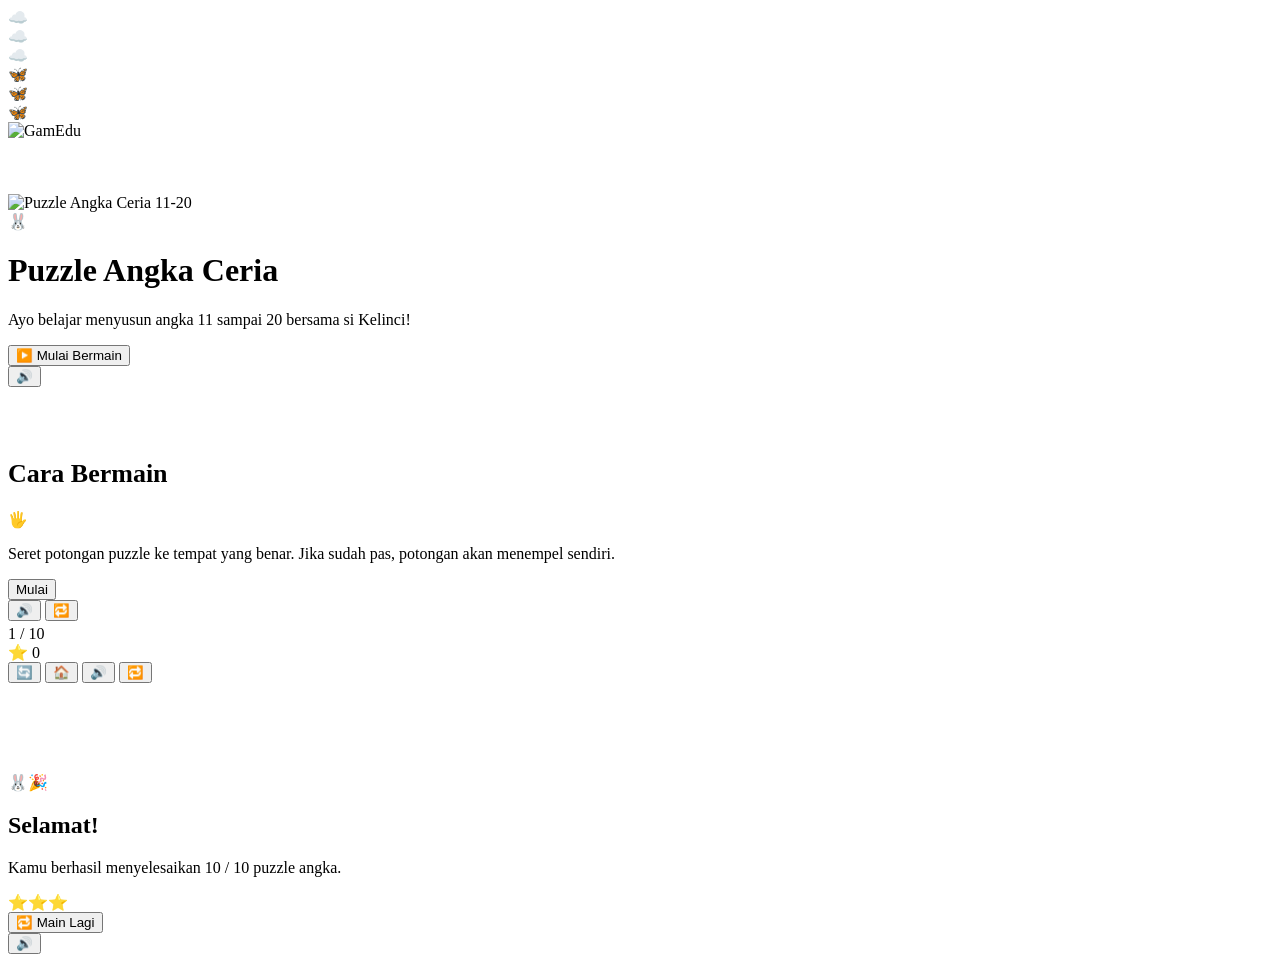
==== index.html @ fe3ea0c7 "Add files via upload" ====
<!DOCTYPE html>
<html lang="id">
<head>
<meta charset="UTF-8" />
<meta name="viewport" content="width=device-width, initial-scale=1, maximum-scale=1, user-scalable=no, viewport-fit=cover" />
<title>Puzzle Angka Ceria 11–20</title>
<meta name="description" content="Game edukasi menyusun puzzle angka 11 sampai 20 untuk anak usia 5 tahun, oleh GamEdu." />
<meta name="theme-color" content="#4caf50" />
<meta name="apple-mobile-web-app-capable" content="yes" />
<meta name="apple-mobile-web-app-status-bar-style" content="default" />
<meta name="apple-mobile-web-app-title" content="Puzzle Angka Ceria" />

<link rel="manifest" href="manifest.json" />
<link rel="icon" href="assets/icons/icon-192.png" />
<link rel="apple-touch-icon" href="assets/icons/icon-192.png" />

<!-- Font (progressive enhancement — game tetap berjalan offline dengan font fallback) -->
<link rel="preconnect" href="https://fonts.googleapis.com" />
<link rel="preconnect" href="https://fonts.gstatic.com" crossorigin />
<link href="https://fonts.googleapis.com/css2?family=Baloo+2:wght@500;700;800&family=Nunito:wght@400;700;800&display=swap" rel="stylesheet" />

<link rel="stylesheet" href="style.css" />
</head>
<body>

<!-- Dekorasi kebun: awan & kupu-kupu (berlaku di semua halaman) -->
<div class="deco-layer" aria-hidden="true">
  <div class="cloud c1">☁️</div>
  <div class="cloud c2">☁️</div>
  <div class="cloud c3">☁️</div>
  <div class="butterfly b1">🦋</div>
  <div class="butterfly b2">🦋</div>
  <div class="butterfly b3">🦋</div>
</div>

<!-- Watermark brand GamEdu — wajib tampil di semua halaman -->
<div class="brand-watermark" aria-hidden="true">
  <img src="assets/brand/gamedu-watermark.png" alt="GamEdu" />
</div>

<!-- Confetti layer (dipakai halaman Selesai) -->
<div class="confetti-layer" id="confetti-layer" aria-hidden="true"></div>

<!-- ============ HALAMAN 1: SPLASH ============ -->
<main class="page" id="page-splash">
  <div class="grass-strip" aria-hidden="true"></div>
  <div class="content-card" style="margin-top:6vh;">
    <img class="game-logo" src="assets/brand/game-logo.png" alt="Puzzle Angka Ceria 11-20" />
    <div class="mascot" aria-hidden="true">🐰</div>
    <h1 class="title-xl">Puzzle Angka Ceria</h1>
    <p class="subtitle">Ayo belajar menyusun angka 11 sampai 20 bersama si Kelinci!</p>
    <button class="btn big" id="btn-start">▶️ Mulai Bermain</button>
    <div class="icon-row">
      <button class="icon-btn" data-audio-toggle aria-label="Audio">🔊</button>
    </div>
  </div>
</main>

<!-- ============ HALAMAN 2: TUTORIAL ============ -->
<main class="page hidden" id="page-tutorial">
  <div class="grass-strip" aria-hidden="true"></div>
  <div class="content-card" style="margin-top:8vh;">
    <h2 class="title-xl" style="font-size:26px;">Cara Bermain</h2>
    <div class="tutorial-visual">
      <div class="tutorial-slot"></div>
      <div class="tutorial-piece"></div>
      <div class="tutorial-hand">🖐️</div>
    </div>
    <p class="subtitle">Seret potongan puzzle ke tempat yang benar. Jika sudah pas, potongan akan menempel sendiri.</p>
    <button class="btn big" id="btn-tutorial-mulai">Mulai</button>
    <div class="icon-row">
      <button class="icon-btn" data-audio-toggle aria-label="Audio">🔊</button>
      <button class="icon-btn" data-repeat aria-label="Ulangi Instruksi">🔁</button>
    </div>
  </div>
</main>

<!-- ============ HALAMAN 3: GAMEPLAY ============ -->
<main class="page hidden" id="page-gameplay">
  <div class="hud" style="margin-top:4px;">
    <div class="hud-progress" id="hud-progress">1 / 10</div>
    <div class="hud-stars" id="hud-stars">⭐ 0</div>
    <div class="hud-buttons">
      <button class="icon-btn" id="btn-restart" aria-label="Ulangi">🔄</button>
      <button class="icon-btn" id="btn-home" aria-label="Beranda">🏠</button>
      <button class="icon-btn" data-audio-toggle aria-label="Audio">🔊</button>
      <button class="icon-btn" data-repeat aria-label="Ulangi Instruksi">🔁</button>
    </div>
  </div>
  <div class="puzzle-board" id="puzzle-board"></div>
</main>

<!-- ============ HALAMAN 4: SELESAI ============ -->
<main class="page hidden" id="page-done">
  <div class="grass-strip" aria-hidden="true"></div>
  <div class="content-card" style="margin-top:10vh;">
    <div class="mascot" aria-hidden="true">🐰🎉</div>
    <h2 class="title-xl">Selamat!</h2>
    <p class="subtitle">Kamu berhasil menyelesaikan <span id="done-count">10 / 10</span> puzzle angka.</p>
    <div class="stars" aria-hidden="true">
      <span class="star-pop">⭐</span><span class="star-pop">⭐</span><span class="star-pop">⭐</span>
    </div>
    <button class="btn big secondary" id="btn-main-lagi">🔁 Main Lagi</button>
    <div class="icon-row">
      <button class="icon-btn" data-audio-toggle aria-label="Audio">🔊</button>
    </div>
  </div>
</main>

<script src="data.js"></script>
<script src="audio.js"></script>
<script src="speech.js"></script>
<script src="puzzle.js"></script>
<script src="app.js"></script>
<script>
  if ("serviceWorker" in navigator) {
    window.addEventListener("load", () => {
      navigator.serviceWorker.register("service-worker.js").catch(() => {
        /* offline-first tetap berjalan walau registrasi gagal (mis. saat dibuka via file://) */
      });
    });
  }
</script>
</body>
</html>
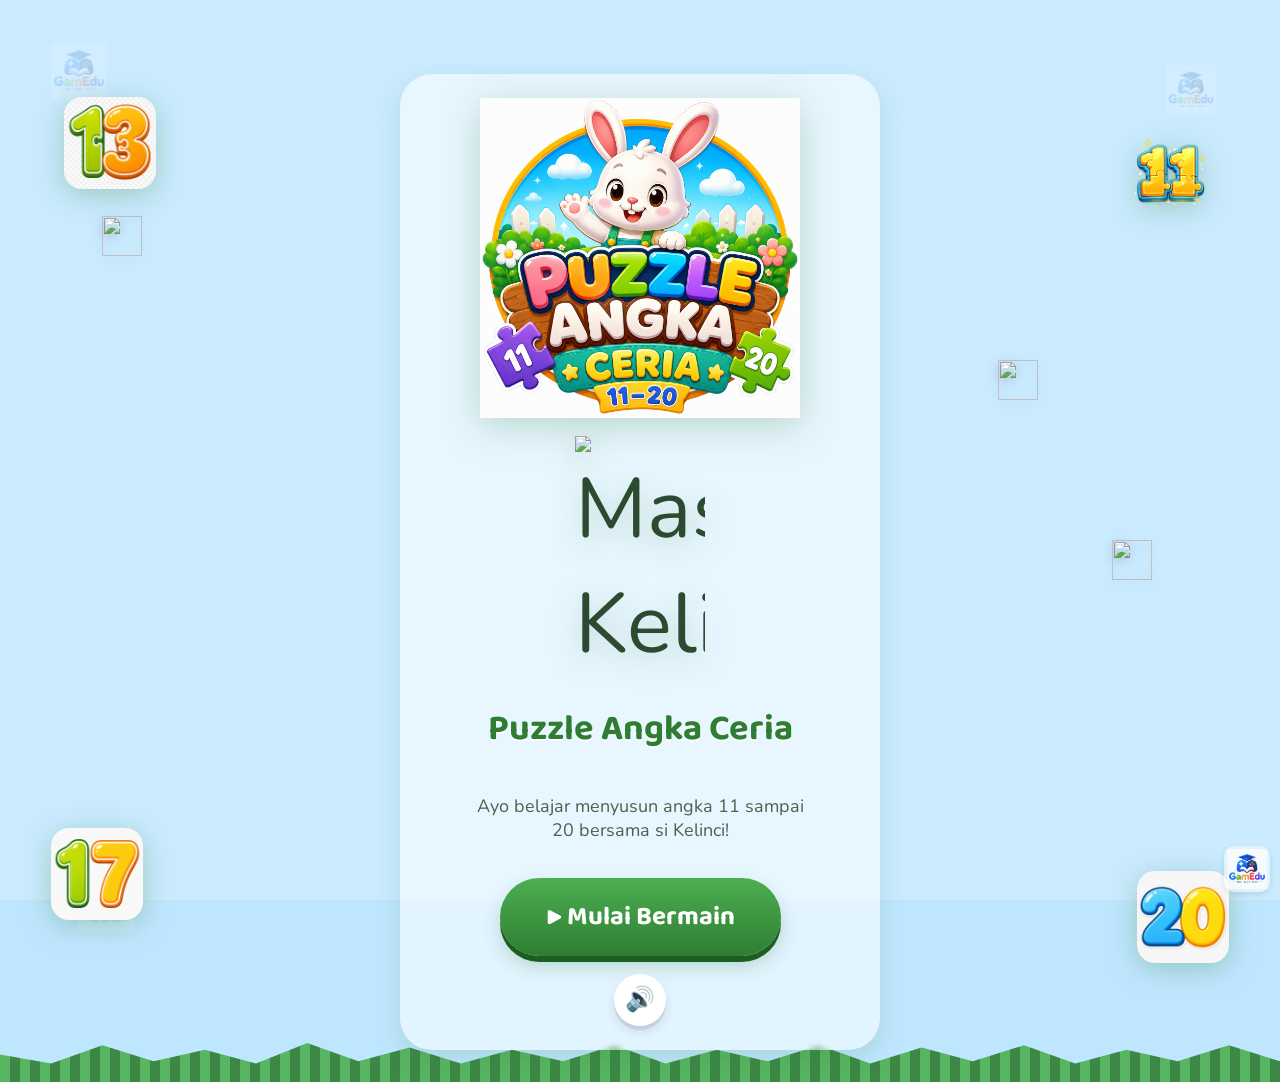
==== commit 13f67ac5: "Add files via upload" ====
--- a/index.html
+++ b/index.html
@@ -28,9 +28,9 @@
   <div class="cloud c1">☁️</div>
   <div class="cloud c2">☁️</div>
   <div class="cloud c3">☁️</div>
-  <div class="butterfly b1">🦋</div>
-  <div class="butterfly b2">🦋</div>
-  <div class="butterfly b3">🦋</div>
+  <div class="butterfly b1"><img src="assets/icons/butterfly1.png" alt="" /></div>
+  <div class="butterfly b2"><img src="assets/icons/butterfly2.png" alt="" /></div>
+  <div class="butterfly b3"><img src="assets/icons/butterfly1.png" alt="" /></div>
 </div>
 
 <!-- Watermark brand GamEdu — wajib tampil di semua halaman -->
@@ -43,10 +43,13 @@
 
 <!-- ============ HALAMAN 1: SPLASH ============ -->
 <main class="page" id="page-splash">
+  <div class="watermark-ambient wm-tl"><img src="assets/brand/gamedu-watermark.png" alt="" /></div>
+  <div class="watermark-ambient wm-tr"><img src="assets/brand/gamedu-watermark.png" alt="" /></div>
+  <div class="watermark-ambient wm-bl"><img src="assets/brand/gamedu-watermark.png" alt="" /></div>
   <div class="grass-strip" aria-hidden="true"></div>
   <div class="content-card" style="margin-top:6vh;">
     <img class="game-logo" src="assets/brand/game-logo.png" alt="Puzzle Angka Ceria 11-20" />
-    <div class="mascot" aria-hidden="true">🐰</div>
+    <div class="mascot"><img src="assets/brand/kelinci-mascot.png" alt="Maskot Kelinci" /></div>
     <h1 class="title-xl">Puzzle Angka Ceria</h1>
     <p class="subtitle">Ayo belajar menyusun angka 11 sampai 20 bersama si Kelinci!</p>
     <button class="btn big" id="btn-start">▶️ Mulai Bermain</button>
@@ -54,10 +57,19 @@
       <button class="icon-btn" data-audio-toggle aria-label="Audio">🔊</button>
     </div>
   </div>
+  <div class="number-stickers" aria-hidden="true">
+    <img class="num-sticker ns1" src="assets/brand/angka11_new.png" alt="" />
+    <img class="num-sticker ns2" src="assets/brand/angka13_new.png" alt="" />
+    <img class="num-sticker ns3" src="assets/brand/angka17_new.png" alt="" />
+    <img class="num-sticker ns4" src="assets/brand/angka20_new.png" alt="" />
+  </div>
 </main>
+
 
 <!-- ============ HALAMAN 2: TUTORIAL ============ -->
 <main class="page hidden" id="page-tutorial">
+  <div class="watermark-ambient wm-tl"><img src="assets/brand/gamedu-watermark.png" alt="" /></div>
+  <div class="watermark-ambient wm-tr"><img src="assets/brand/gamedu-watermark.png" alt="" /></div>
   <div class="grass-strip" aria-hidden="true"></div>
   <div class="content-card" style="margin-top:8vh;">
     <h2 class="title-xl" style="font-size:26px;">Cara Bermain</h2>
@@ -77,28 +89,38 @@
 
 <!-- ============ HALAMAN 3: GAMEPLAY ============ -->
 <main class="page hidden" id="page-gameplay">
+  <div class="watermark-ambient wm-tl"><img src="assets/brand/gamedu-watermark.png" alt="" /></div>
   <div class="hud" style="margin-top:4px;">
     <div class="hud-progress" id="hud-progress">1 / 10</div>
-    <div class="hud-stars" id="hud-stars">⭐ 0</div>
+    <div class="hud-stars"><img src="assets/icons/star.png" alt="" /><span id="hud-stars">0</span></div>
     <div class="hud-buttons">
       <button class="icon-btn" id="btn-restart" aria-label="Ulangi">🔄</button>
-      <button class="icon-btn" id="btn-home" aria-label="Beranda">🏠</button>
+      <button class="icon-btn" id="btn-home" aria-label="Beranda"><img src="assets/icons/home.png" alt="Beranda" /></button>
       <button class="icon-btn" data-audio-toggle aria-label="Audio">🔊</button>
       <button class="icon-btn" data-repeat aria-label="Ulangi Instruksi">🔁</button>
     </div>
+  </div>
+  <div class="puzzle-reference" id="puzzle-reference">
+    <span class="reference-label">Contoh</span>
+    <img id="reference-image" src="" alt="Contoh gambar angka utuh" />
   </div>
   <div class="puzzle-board" id="puzzle-board"></div>
 </main>
 
 <!-- ============ HALAMAN 4: SELESAI ============ -->
 <main class="page hidden" id="page-done">
+  <div class="watermark-ambient wm-tl"><img src="assets/brand/gamedu-watermark.png" alt="" /></div>
+  <div class="watermark-ambient wm-tr"><img src="assets/brand/gamedu-watermark.png" alt="" /></div>
+  <div class="watermark-ambient wm-mid"><img src="assets/brand/gamedu-watermark.png" alt="" /></div>
   <div class="grass-strip" aria-hidden="true"></div>
   <div class="content-card" style="margin-top:10vh;">
     <div class="mascot" aria-hidden="true">🐰🎉</div>
     <h2 class="title-xl">Selamat!</h2>
     <p class="subtitle">Kamu berhasil menyelesaikan <span id="done-count">10 / 10</span> puzzle angka.</p>
     <div class="stars" aria-hidden="true">
-      <span class="star-pop">⭐</span><span class="star-pop">⭐</span><span class="star-pop">⭐</span>
+      <span class="star-pop"><img src="assets/icons/star.png" alt="" /></span>
+      <span class="star-pop"><img src="assets/icons/star.png" alt="" /></span>
+      <span class="star-pop"><img src="assets/icons/star.png" alt="" /></span>
     </div>
     <button class="btn big secondary" id="btn-main-lagi">🔁 Main Lagi</button>
     <div class="icon-row">
--- a/style.css
+++ b/style.css
@@ -0,0 +1,584 @@
+/* ==========================================================
+   STYLE.CSS — Tema "Kebun Ceria"
+   Palet: Hijau, Kuning, Putih, Orange pastel
+   Font  : Baloo 2 (display), Nunito (body) — dengan fallback
+   ========================================================== */
+
+:root {
+  --green: #4caf50;
+  --green-dark: #2e7d32;
+  --green-soft: #d6f5d6;
+  --yellow: #ffd54f;
+  --yellow-soft: #fff3d1;
+  --orange: #ff9f43;
+  --orange-soft: #ffe8b8;
+  --white: #ffffff;
+  --sky: #bfe6ff;
+  --sky-light: #e6f6ff;
+  --text: #2b4a2f;
+  --shadow: rgba(46, 125, 50, 0.25);
+
+  --font-display: "Baloo 2", "Fredoka", "Comic Sans MS", system-ui, sans-serif;
+  --font-body: "Nunito", "Baloo 2", system-ui, sans-serif;
+}
+
+* {
+  box-sizing: border-box;
+  -webkit-tap-highlight-color: transparent;
+}
+
+html,
+body {
+  margin: 0;
+  padding: 0;
+  width: 100%;
+  overflow-x: hidden;
+  font-family: var(--font-body);
+  color: var(--text);
+  background-image: linear-gradient(rgba(255, 255, 255, 0.18), rgba(255, 255, 255, 0.18)), url("assets/brand/background.jpg");
+  background-size: cover;
+  background-position: center;
+  background-attachment: fixed;
+  background-repeat: no-repeat;
+  background-color: #bfe6ff;
+  min-height: 100vh;
+  font-size: 20px;
+  touch-action: manipulation;
+}
+
+button {
+  font-family: var(--font-display);
+}
+
+h1,
+h2,
+h3 {
+  font-family: var(--font-display);
+  margin: 0;
+}
+
+.hidden {
+  display: none !important;
+}
+
+/* ---------- Layout umum ---------- */
+.page {
+  position: relative;
+  min-height: 100vh;
+  display: flex;
+  flex-direction: column;
+  align-items: center;
+  justify-content: flex-start;
+  padding: 20px 16px 32px;
+  overflow: hidden;
+}
+
+/* ---------- Dekorasi kebun (awan & kupu-kupu) ---------- */
+.deco-layer {
+  position: absolute;
+  inset: 0;
+  pointer-events: none;
+  overflow: hidden;
+  z-index: 0;
+}
+
+.cloud {
+  position: absolute;
+  font-size: 46px;
+  opacity: 0.9;
+  animation: floatCloud 18s linear infinite;
+}
+.cloud.c1 { top: 6%; left: -10%; animation-duration: 26s; }
+.cloud.c2 { top: 16%; left: -20%; font-size: 34px; animation-duration: 34s; animation-delay: -8s; }
+.cloud.c3 { top: 2%; left: -30%; font-size: 30px; animation-duration: 40s; animation-delay: -20s; }
+
+@keyframes floatCloud {
+  from { transform: translateX(0); }
+  to { transform: translateX(130vw); }
+}
+
+.butterfly {
+  position: absolute;
+  width: 40px;
+  height: 40px;
+  animation: floatButterfly 6s ease-in-out infinite;
+}
+.butterfly img {
+  width: 100%;
+  height: 100%;
+  display: block;
+  filter: drop-shadow(0 3px 6px rgba(0, 0, 0, 0.15));
+}
+.butterfly.b1 { top: 24%; left: 8%; animation-delay: 0s; }
+.butterfly.b2 { top: 60%; right: 10%; animation-delay: 1.4s; }
+.butterfly.b3 { top: 40%; left: 78%; animation-delay: 2.6s; }
+
+@keyframes floatButterfly {
+  0%, 100% { transform: translate(0, 0) rotate(0deg); }
+  25% { transform: translate(10px, -14px) rotate(8deg); }
+  50% { transform: translate(-6px, -22px) rotate(-6deg); }
+  75% { transform: translate(8px, -10px) rotate(6deg); }
+}
+
+.grass-strip {
+  position: absolute;
+  left: 0; right: 0; bottom: 0;
+  height: 46px;
+  background: repeating-linear-gradient(
+    to right,
+    var(--green) 0 10px,
+    var(--green-dark) 10px 20px
+  );
+  clip-path: polygon(0% 100%, 0% 40%, 4% 60%, 8% 20%, 12% 55%, 16% 30%, 20% 60%, 24% 15%, 28% 55%, 32% 25%,
+    36% 60%, 40% 30%, 44% 55%, 48% 20%, 52% 60%, 56% 30%, 60% 55%, 64% 20%, 68% 60%, 72% 25%,
+    76% 55%, 80% 20%, 84% 60%, 88% 30%, 92% 55%, 96% 20%, 100% 55%, 100% 100%);
+  opacity: 0.9;
+  z-index: 0;
+}
+
+/* ---------- Watermark brand (wajib di semua halaman) ---------- */
+.brand-watermark {
+  position: fixed;
+  bottom: 8px;
+  right: 10px;
+  width: 46px;
+  height: 46px;
+  opacity: 0.85;
+  z-index: 50;
+  border-radius: 10px;
+  background: rgba(255, 255, 255, 0.55);
+  padding: 3px;
+  box-shadow: 0 2px 6px rgba(0, 0, 0, 0.12);
+}
+.brand-watermark img {
+  width: 100%;
+  height: 100%;
+  object-fit: contain;
+  display: block;
+}
+
+/* Watermark tambahan yang tersebar di ruang-ruang kosong halaman,
+   dibuat jauh lebih transparan supaya tidak mengganggu konten */
+.watermark-ambient {
+  position: absolute;
+  width: 64px;
+  height: 64px;
+  opacity: 0.14;
+  z-index: 0;
+  pointer-events: none;
+}
+.watermark-ambient img {
+  width: 100%;
+  height: 100%;
+  object-fit: contain;
+  display: block;
+}
+.watermark-ambient.wm-tl { top: 4%; left: 4%; width: 56px; height: 56px; }
+.watermark-ambient.wm-tr { top: 6%; right: 5%; width: 50px; height: 50px; }
+.watermark-ambient.wm-bl { bottom: 14%; left: 6%; width: 58px; height: 58px; }
+.watermark-ambient.wm-mid { top: 46%; left: 50%; transform: translate(-50%, -50%); width: 90px; height: 90px; }
+
+/* ---------- Kartu isi halaman ---------- */
+.content-card {
+  position: relative;
+  z-index: 1;
+  width: 100%;
+  max-width: 480px;
+  display: flex;
+  flex-direction: column;
+  align-items: center;
+  gap: 18px;
+  margin-top: 10px;
+  background: rgba(255, 255, 255, 0.55);
+  border-radius: 32px;
+  padding: 24px 20px;
+  backdrop-filter: blur(2px);
+  box-shadow: 0 10px 26px rgba(46, 125, 50, 0.15);
+}
+
+/* ---------- Sticker angka dekoratif (halaman depan) ---------- */
+.number-stickers {
+  position: absolute;
+  inset: 0;
+  z-index: 0;
+  pointer-events: none;
+  overflow: hidden;
+}
+.num-sticker {
+  position: absolute;
+  width: 92px;
+  height: 92px;
+  object-fit: contain;
+  border-radius: 18px;
+  filter: drop-shadow(0 6px 14px rgba(46, 125, 50, 0.3));
+  animation: floatSticker 5s ease-in-out infinite;
+  --rot: 0deg;
+}
+.num-sticker.ns1 { top: 9%; left: 5%; animation-delay: 0s; }
+.num-sticker.ns2 { top: 12%; right: 5%; animation-delay: 0.6s; }
+.num-sticker.ns3 { bottom: 15%; left: 4%; animation-delay: 1.2s; }
+.num-sticker.ns4 { bottom: 11%; right: 4%; animation-delay: 1.8s; }
+
+@keyframes floatSticker {
+  0%, 100% { transform: translateY(0) rotate(var(--rot)); }
+  50% { transform: translateY(-10px) rotate(var(--rot)); }
+}
+
+@media (max-width: 380px) {
+  .num-sticker { width: 68px; height: 68px; }
+}
+
+/* ---------- Splash ---------- */
+.game-logo {
+  width: min(78vw, 320px);
+  filter: drop-shadow(0 8px 18px var(--shadow));
+  animation: popIn 0.7s cubic-bezier(0.34, 1.56, 0.64, 1);
+}
+
+@keyframes popIn {
+  0% { transform: scale(0.5); opacity: 0; }
+  100% { transform: scale(1); opacity: 1; }
+}
+
+.mascot {
+  font-size: 84px;
+  animation: bounceMascot 2.2s ease-in-out infinite;
+}
+.mascot img {
+  width: 130px;
+  height: auto;
+  display: block;
+  filter: drop-shadow(0 8px 14px var(--shadow));
+}
+@keyframes bounceMascot {
+  0%, 100% { transform: translateY(0) rotate(0deg); }
+  50% { transform: translateY(-14px) rotate(-4deg); }
+}
+
+/* ---------- Tombol ---------- */
+.btn {
+  min-height: 56px;
+  min-width: 48px;
+  padding: 14px 34px;
+  border: none;
+  border-radius: 999px;
+  font-size: 22px;
+  font-weight: 700;
+  cursor: pointer;
+  color: var(--white);
+  background: linear-gradient(180deg, var(--green) 0%, var(--green-dark) 100%);
+  box-shadow: 0 6px 0 #1b5e20, 0 10px 18px var(--shadow);
+  transition: transform 0.12s ease, box-shadow 0.12s ease;
+  display: inline-flex;
+  align-items: center;
+  justify-content: center;
+  gap: 8px;
+}
+.btn:active {
+  transform: translateY(4px);
+  box-shadow: 0 2px 0 #1b5e20, 0 4px 10px var(--shadow);
+}
+.btn.secondary {
+  background: linear-gradient(180deg, var(--orange) 0%, #e5822c 100%);
+  box-shadow: 0 6px 0 #b85f14, 0 10px 18px var(--shadow);
+}
+.btn.secondary:active {
+  box-shadow: 0 2px 0 #b85f14, 0 4px 10px var(--shadow);
+}
+.btn.big {
+  font-size: 26px;
+  padding: 18px 46px;
+}
+
+.icon-btn {
+  width: 52px;
+  height: 52px;
+  border-radius: 50%;
+  border: none;
+  background: var(--white);
+  box-shadow: 0 4px 0 rgba(0, 0, 0, 0.08), 0 6px 12px rgba(0, 0, 0, 0.1);
+  font-size: 24px;
+  display: inline-flex;
+  align-items: center;
+  justify-content: center;
+  cursor: pointer;
+  transition: transform 0.12s ease;
+}
+.icon-btn:active {
+  transform: translateY(3px);
+}
+.icon-btn img {
+  width: 60%;
+  height: 60%;
+  object-fit: contain;
+  display: block;
+  pointer-events: none;
+}
+
+.icon-row {
+  display: flex;
+  gap: 12px;
+  z-index: 1;
+}
+
+/* ---------- Tutorial ---------- */
+.tutorial-visual {
+  position: relative;
+  width: min(80vw, 300px);
+  height: 220px;
+  background: var(--white);
+  border-radius: 28px;
+  box-shadow: 0 8px 20px var(--shadow);
+  display: flex;
+  align-items: center;
+  justify-content: center;
+  overflow: hidden;
+}
+.tutorial-piece {
+  width: 64px;
+  height: 64px;
+  border-radius: 14px;
+  background: linear-gradient(180deg, var(--yellow), var(--orange));
+  position: absolute;
+  left: 24px;
+  top: 24px;
+  box-shadow: 0 4px 10px rgba(0, 0, 0, 0.2);
+  animation: tutorialDrag 2.4s ease-in-out infinite;
+}
+.tutorial-slot {
+  position: absolute;
+  right: 24px;
+  bottom: 24px;
+  width: 68px;
+  height: 68px;
+  border-radius: 14px;
+  border: 4px dashed var(--green);
+  opacity: 0.8;
+}
+.tutorial-hand {
+  position: absolute;
+  font-size: 34px;
+  left: 40px;
+  top: 40px;
+  animation: tutorialHand 2.4s ease-in-out infinite;
+}
+@keyframes tutorialDrag {
+  0%, 15% { left: 24px; top: 24px; }
+  55%, 75% { left: 128px; top: 108px; }
+  100% { left: 24px; top: 24px; }
+}
+@keyframes tutorialHand {
+  0%, 15% { left: 40px; top: 40px; opacity: 1;}
+  55%, 75% { left: 144px; top: 124px; opacity: 1;}
+  85%, 100% { opacity: 0; }
+}
+
+/* ---------- Gameplay ---------- */
+.hud {
+  width: 100%;
+  max-width: 520px;
+  display: flex;
+  align-items: center;
+  justify-content: space-between;
+  gap: 10px;
+  z-index: 1;
+  margin-bottom: 6px;
+}
+.hud-progress {
+  background: var(--white);
+  border-radius: 999px;
+  padding: 8px 18px;
+  font-weight: 800;
+  font-size: 18px;
+  box-shadow: 0 4px 10px rgba(0, 0, 0, 0.08);
+  color: var(--green-dark);
+}
+.hud-stars {
+  background: var(--white);
+  border-radius: 999px;
+  padding: 8px 16px;
+  font-weight: 800;
+  font-size: 18px;
+  box-shadow: 0 4px 10px rgba(0, 0, 0, 0.08);
+  display: inline-flex;
+  align-items: center;
+  gap: 6px;
+}
+.hud-stars img {
+  width: 22px;
+  height: 22px;
+  display: block;
+}
+
+/* ---------- Kotak "Contoh" (gambar angka utuh) ---------- */
+.puzzle-reference {
+  position: relative;
+  z-index: 1;
+  width: 104px;
+  margin: 2px auto 6px;
+  background: rgba(255, 255, 255, 0.85);
+  border-radius: 20px;
+  border: 3px dashed rgba(46, 125, 50, 0.45);
+  box-shadow: 0 6px 14px rgba(46, 125, 50, 0.18);
+  padding: 6px 6px 8px;
+  display: flex;
+  flex-direction: column;
+  align-items: center;
+  gap: 4px;
+}
+.reference-label {
+  font-family: var(--font-display);
+  font-size: 12px;
+  font-weight: 800;
+  color: var(--green-dark);
+  letter-spacing: 0.5px;
+}
+.puzzle-reference img {
+  width: 100%;
+  aspect-ratio: 1 / 1;
+  object-fit: contain;
+  border-radius: 12px;
+  display: block;
+  background: rgba(255, 255, 255, 0.6);
+}
+
+.puzzle-board {
+  position: relative;
+  width: min(92vw, 420px);
+  margin: 12px auto 4px;
+  z-index: 1;
+  touch-action: none;
+}
+
+.puzzle-frame {
+  position: absolute;
+  top: 0;
+  left: 0;
+  border-radius: 26px;
+  border: 4px dashed rgba(46, 125, 50, 0.35);
+  background: rgba(255, 255, 255, 0.35);
+}
+
+.puzzle-piece {
+  position: absolute;
+  cursor: grab;
+  touch-action: none;
+  filter: drop-shadow(0 4px 8px rgba(0, 0, 0, 0.25));
+  transition: filter 0.2s ease;
+}
+.puzzle-piece.dragging {
+  cursor: grabbing;
+  filter: drop-shadow(0 10px 16px rgba(0, 0, 0, 0.35));
+}
+.puzzle-piece canvas {
+  display: block;
+  pointer-events: none;
+}
+.puzzle-piece.locked canvas {
+  filter: drop-shadow(0 0 0 rgba(76, 175, 80, 0)) saturate(1.05);
+  animation: glowCorrect 0.6s ease;
+}
+.puzzle-piece.locked::after {
+  content: "";
+  position: absolute;
+  inset: -6px;
+  border-radius: 16px;
+  box-shadow: 0 0 0 4px rgba(76, 175, 80, 0.55), 0 0 22px 6px rgba(76, 175, 80, 0.55);
+  animation: glowFade 1.1s ease forwards;
+  pointer-events: none;
+}
+@keyframes glowFade {
+  0% { opacity: 1; }
+  100% { opacity: 0.35; }
+}
+@keyframes glowCorrect {
+  0% { transform: scale(1.12); }
+  100% { transform: scale(1); }
+}
+.puzzle-piece.shake {
+  animation: shakePiece 0.4s ease;
+}
+@keyframes shakePiece {
+  0%, 100% { transform: translateX(0); }
+  20% { transform: translateX(-8px) rotate(-3deg); }
+  40% { transform: translateX(7px) rotate(3deg); }
+  60% { transform: translateX(-5px) rotate(-2deg); }
+  80% { transform: translateX(4px) rotate(2deg); }
+}
+
+.hud-buttons {
+  display: flex;
+  gap: 10px;
+}
+
+/* ---------- Selesai ---------- */
+.stars {
+  display: flex;
+  gap: 10px;
+  justify-content: center;
+}
+.stars img {
+  width: 54px;
+  height: 54px;
+}
+.star-pop {
+  display: inline-block;
+  animation: starPop 0.6s cubic-bezier(0.34, 1.56, 0.64, 1) both;
+}
+.star-pop:nth-child(1) { animation-delay: 0.1s; }
+.star-pop:nth-child(2) { animation-delay: 0.35s; }
+.star-pop:nth-child(3) { animation-delay: 0.6s; }
+@keyframes starPop {
+  0% { transform: scale(0) rotate(-30deg); opacity: 0; }
+  100% { transform: scale(1) rotate(0); opacity: 1; }
+}
+
+.confetti-layer {
+  position: fixed;
+  inset: 0;
+  pointer-events: none;
+  overflow: hidden;
+  z-index: 40;
+}
+.confetto {
+  position: absolute;
+  top: -20px;
+  width: 12px;
+  height: 18px;
+  opacity: 0.95;
+  animation-name: confettiFall;
+  animation-timing-function: linear;
+  animation-fill-mode: forwards;
+}
+@keyframes confettiFall {
+  0% { transform: translateY(0) rotate(0deg); opacity: 1; }
+  100% { transform: translateY(112vh) rotate(540deg); opacity: 0.9; }
+}
+
+/* ---------- Utilitas teks ---------- */
+.title-xl {
+  font-size: 30px;
+  text-align: center;
+  color: var(--green-dark);
+  text-shadow: 0 2px 0 #fff;
+}
+.subtitle {
+  font-size: 18px;
+  text-align: center;
+  color: var(--text);
+  opacity: 0.85;
+  max-width: 340px;
+}
+
+@media (min-width: 640px) {
+  body { font-size: 21px; }
+  .title-xl { font-size: 36px; }
+}
+
+@media (prefers-reduced-motion: reduce) {
+  * {
+    animation-duration: 0.01ms !important;
+    animation-iteration-count: 1 !important;
+    transition-duration: 0.01ms !important;
+  }
+}
